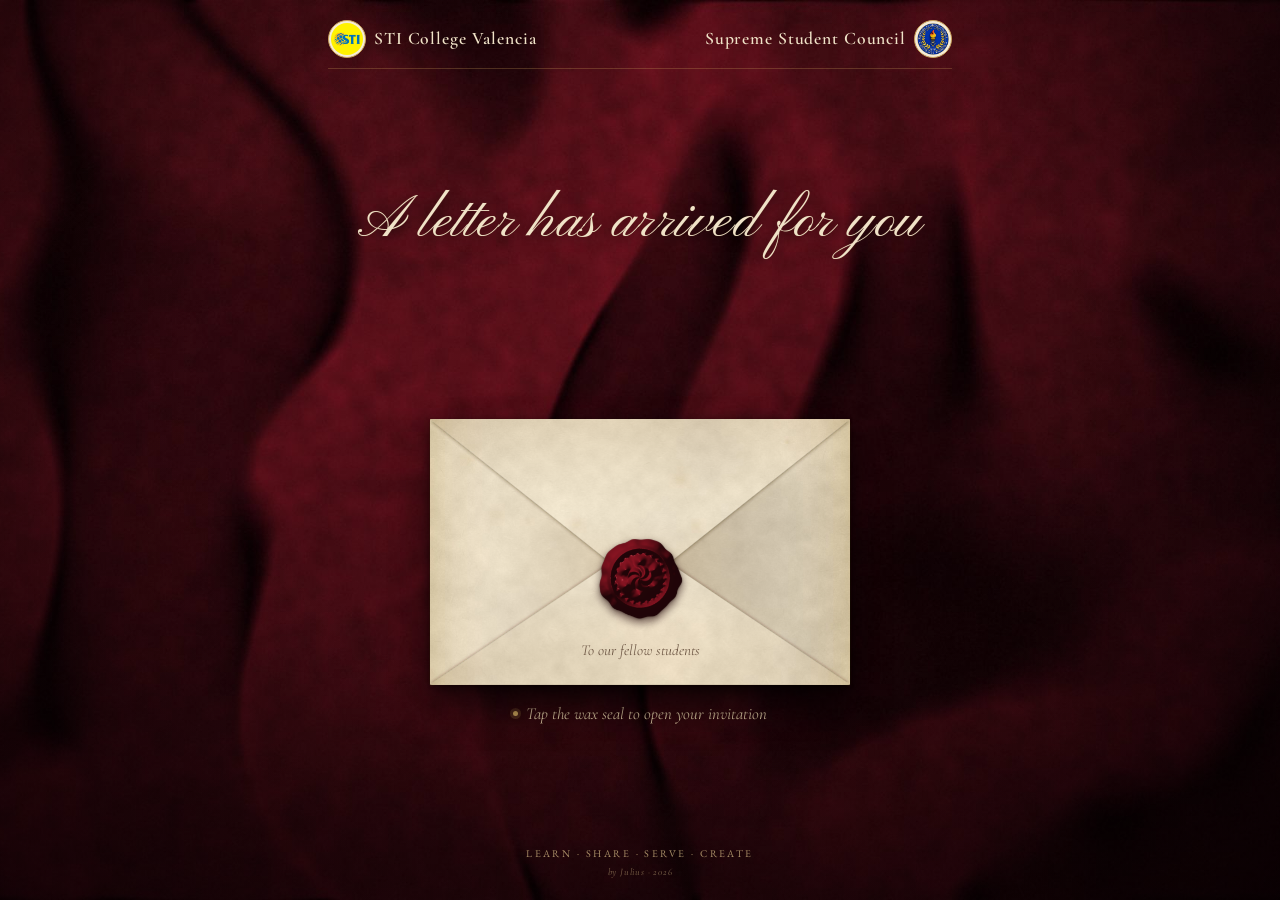
==== index.html @ 9c736d71 "Self-host fonts so text never flashes in a fallback font" ====
<!doctype html>
<html lang="en">
<head>
  <meta charset="utf-8">
  <meta name="viewport" content="width=device-width, initial-scale=1, viewport-fit=cover">
  <meta name="theme-color" content="#2b070b">
  <meta name="description" content="An invitation to the STI College Valencia Teachers' Day Celebration & Panaghimamat 2026 — Friday, October 23, 1:00 to 5:00 PM at Regidor Country Homes.">
  <meta property="og:type" content="website">
  <meta property="og:url" content="https://islawqt.github.io/panaghimamat-2026/">
  <meta property="og:title" content="A letter has arrived for you">
  <meta property="og:description" content="Panaghimamat 2026 · Teachers’ Day & Acquaintance Party · Friday, October 23 · STI College Valencia">
  <meta property="og:image" content="https://islawqt.github.io/panaghimamat-2026/assets/share-student.jpg">
  <meta property="og:image:width" content="1200">
  <meta property="og:image:height" content="630">
  <meta name="twitter:card" content="summary_large_image">
  <meta property="og:image:type" content="image/jpeg">
  <meta property="og:image:alt" content="A sealed vintage envelope on red velvet: A letter has arrived for you">
  <title>Panaghimamat 2026 — STI College Valencia</title>
  <link rel="icon" type="image/svg+xml" href="assets/favicon.svg">
  <link rel="preload" href="assets/fonts/pinyon-script-latin-400-normal.woff2" as="font" type="font/woff2" crossorigin>
  <link rel="preload" href="assets/fonts/eb-garamond-latin-400-normal.woff2" as="font" type="font/woff2" crossorigin>
  <link rel="preload" href="assets/fonts/eb-garamond-latin-600-normal.woff2" as="font" type="font/woff2" crossorigin>
  <link rel="preload" href="assets/fonts/cormorant-garamond-latin-500-italic.woff2" as="font" type="font/woff2" crossorigin>
  <link rel="stylesheet" href="assets/fonts/fonts.css?v=1">
  <link rel="stylesheet" href="styles.css?v=20261014-used">
  <script src="config.js" defer></script>
  <script src="assets/vendor/qrcode.js" defer></script>
  <script src="assets/ticket.js?v=20261014-owner" defer></script>
  <script src="script.js?v=20261014-used" defer></script>
</head>
<body data-audience="student">
  <svg width="0" height="0" style="position:absolute" aria-hidden="true" focusable="false">
    <defs>
      <filter id="deckle" x="-3%" y="-3%" width="106%" height="106%">
        <feTurbulence type="fractalNoise" baseFrequency=".045" numOctaves="3" seed="7" result="n"/>
        <feDisplacementMap in="SourceGraphic" in2="n" scale="7" xChannelSelector="R" yChannelSelector="G"/>
      </filter>
      <pattern id="paperFill" patternUnits="userSpaceOnUse" width="1580" height="1000"><image href="assets/paper.jpg" width="1580" height="1000" preserveAspectRatio="xMidYMid slice"/></pattern>
      <filter id="foldShadow" x="-5%" y="-5%" width="110%" height="115%"><feDropShadow dx="0" dy="6" stdDeviation="7" flood-color="#3a2410" flood-opacity=".38"/></filter>
      <filter id="foldShadowUp" x="-5%" y="-15%" width="110%" height="120%"><feDropShadow dx="0" dy="-5" stdDeviation="7" flood-color="#3a2410" flood-opacity=".32"/></filter>
      <linearGradient id="sideL" x1="0" y1="0" x2="1" y2="0"><stop offset="0" stop-color="#fff" stop-opacity=".06"/><stop offset="1" stop-color="#6b4a22" stop-opacity=".22"/></linearGradient>
      <linearGradient id="sideR" x1="1" y1="0" x2="0" y2="0"><stop offset="0" stop-color="#000" stop-opacity=".02"/><stop offset="1" stop-color="#6b4a22" stop-opacity=".28"/></linearGradient>
      <linearGradient id="bottomLight" x1="0" y1="0" x2="0" y2="1"><stop offset="0" stop-color="#fff" stop-opacity=".22"/><stop offset="1" stop-color="#6b4a22" stop-opacity=".08"/></linearGradient>
      <linearGradient id="flapLight" x1="0" y1="0" x2="0" y2="1"><stop offset="0" stop-color="#6b4a22" stop-opacity=".12"/><stop offset=".6" stop-color="#fff" stop-opacity=".08"/><stop offset="1" stop-color="#6b4a22" stop-opacity=".18"/></linearGradient>
    </defs>
  </svg>
  <div class="velvet" aria-hidden="true"></div>
  <div class="preview-ribbon" id="previewRibbon" hidden><strong>Test preview</strong> · Responses are not saved yet</div>

  <div class="app-shell">
    <header class="masthead">
      <a class="brand" href="#welcome" id="brandHome" aria-label="STI College Valencia, back to the envelope">
        <img src="assets/sti-logo.png" alt="" width="34" height="34"><strong>STI College Valencia</strong>
      </a>
      <span class="brand brand-right">
        <strong>Supreme Student Council</strong><img src="assets/ssc-logo.png" alt="Supreme Student Council logo" width="34" height="34">
      </span>
    </header>

    <main id="mainContent" tabindex="-1">

      <!-- 0 · THE ENVELOPE -->
      <section class="step is-active" data-step="0" id="welcome" aria-labelledby="coverHeading">
        <h1 id="coverHeading" class="cover-line">A letter has arrived for you</h1>

        <div class="envelope-stage">
          <div class="envelope" id="envelope">
            <div class="env-back"></div>
            <div class="env-letter paper" aria-hidden="true">
              <span class="mini-kicker">STI College Valencia</span>
              <span class="mini-title">Panaghimamat</span>
              <span class="mini-rule"></span>
              <span class="mini-date">23 October 2026</span>
              <span class="letter-wear" aria-hidden="true"></span>
            </div>
            <svg class="env-pocket" viewBox="0 0 1580 1000" preserveAspectRatio="none" aria-hidden="true">
              <path d="M0 0 L768 548 Q790 562 768 576 L0 1000 Z" fill="url(#paperFill)" filter="url(#foldShadow)"/>
              <path d="M0 0 L768 548 Q790 562 768 576 L0 1000 Z" fill="url(#sideL)"/>
              <path d="M1580 0 L812 548 Q790 562 812 576 L1580 1000 Z" fill="url(#paperFill)" filter="url(#foldShadow)"/>
              <path d="M1580 0 L812 548 Q790 562 812 576 L1580 1000 Z" fill="url(#sideR)"/>
              <path d="M0 1000 L758 490 Q790 468 822 490 L1580 1000 Z" fill="url(#paperFill)" filter="url(#foldShadowUp)"/>
              <path d="M0 1000 L758 490 Q790 468 822 490 L1580 1000 Z" fill="url(#bottomLight)"/>
            </svg>
            <span class="env-address">To our fellow students</span>
            <div class="env-flap">
              <svg class="flap-front" viewBox="0 0 1580 640" preserveAspectRatio="none" aria-hidden="true">
                <path d="M0 0 L1580 0 L832 594 Q790 626 748 594 Z" fill="url(#paperFill)" filter="url(#foldShadow)"/>
                <path d="M0 0 L1580 0 L832 594 Q790 626 748 594 Z" fill="url(#flapLight)"/>
              </svg>
              <div class="flap-back"></div>
            </div>
            <button class="seal" id="sealButton" type="button" aria-haspopup="dialog" aria-controls="invitationCard">
              <img src="assets/wax-seal.png" alt="" width="320" height="320">
              <span class="sr-only">Open the invitation</span>
            </button>
          </div>
        </div>

        <p class="hint" id="envelopeHint"><span class="hint-dot" aria-hidden="true"></span>Tap the wax seal to open your invitation</p>
        <div class="after-read" id="afterRead" hidden>
          <button class="primary-btn" id="toPayment" type="button">Contribution &amp; RSVP <span aria-hidden="true">→</span></button>
          <button class="link-btn" id="reopenEnvelope" type="button">Read the invitation again</button>
        </div>
      </section>

      <!-- 1 · CONTRIBUTION & PAYMENT -->
      <section class="step" data-step="1" id="contribution" aria-labelledby="contribHeading" hidden>
        <div class="folio"><span>01 / 02</span><span>Contribution</span></div>
        <h2 id="contribHeading" class="page-title">One celebration, <em>one contribution</em></h2>
        <p class="lead">One amount covers both the Teachers’ Day Celebration and the acquaintance party.</p>

        <div class="price-single">
          <small>Per student</small>
          <strong>₱550</strong>
          <span>Teachers’ Day &amp; acquaintance party</span>
        </div>

        <div class="paper paper-card">
          <p class="card-label">Collection period</p>
          <p class="collection"><strong>October 7</strong> <span>to</span> <strong>October 19, 2026</strong></p>
          <div class="rule-ornament" aria-hidden="true">✦</div>
          <p class="card-label">Who to pay</p>
          <div class="payees">
            <div class="payee">
              <strong>Ms. Jhodel Aranas</strong>
              <small>SSC Treasurer</small>
              <span>Cash, in person</span>
            </div>
            <div class="payee">
              <strong>Ms. Anthony Sedoro</strong>
              <small>SSC President</small>
              <span>Cash, GCash or GoTyme</span>
            </div>
          </div>
          <p class="payee-note">Aside from the Treasurer, you may also pay <strong>directly to our SSC President, Ms. Anthony Sedoro</strong>. She is the owner of the GCash and GoTyme accounts and QR codes below.</p>
        </div>

        <div class="paper paper-card qr-card">
          <p class="card-label">Pay online (optional)</p>
          <div class="qr-tabs" role="tablist" aria-label="Online payment account">
            <button type="button" role="tab" id="tabGcash" aria-selected="true" aria-controls="qrPanel" data-account="gcash">GCash</button>
            <button type="button" role="tab" id="tabBank" aria-selected="false" aria-controls="qrPanel" data-account="bank">GoTyme Bank</button>
          </div>
          <div class="qr-panel" id="qrPanel" role="tabpanel" aria-labelledby="tabGcash">
            <img id="qrImage" src="assets/qr-gcash.png?v=2" alt="GCash QR code of Anthony Sedoro" width="240" height="240">
            <dl class="qr-details">
              <div><dt>Account name</dt><dd id="qrName">Anthony Sedoro</dd></div>
              <div><dt id="qrNumberLabel">GCash number</dt><dd id="qrNumber">0975 552 3575</dd></div>
            </dl>
          </div>
          <p class="small-note">After paying, keep a screenshot. You will attach it on the next page. You don’t need to type a reference number.</p>
          <p class="test-warning" data-test-only hidden>Test preview: please don’t send money yet. Payments open once the SSC confirms the site is live.</p>
        </div>

        <aside class="paper paper-card disclosure" aria-labelledby="safetyTitle">
          <p class="card-label" id="safetyTitle">A note on safety</p>
          <p>This invitation is hosted on <strong>GitHub Pages</strong>, a free website host. The site itself never receives or holds money. Every payment goes <strong>directly to the SSC officers</strong>: by GCash or GoTyme to the SSC President’s own account, or in cash to the Treasurer or President.</p>
          <p>Your reply and payment screenshot are saved only to the SSC’s private Google Sheet and Drive, and are used for this event alone.</p>
        </aside>

        <p class="small-note centered">Prefer cash? That’s fine. Just choose <em>Cash</em> on the next page and pay the Treasurer or the President before October 19.</p>
      </section>

      <!-- 2 · RSVP -->
      <section class="step" data-step="2" id="rsvp" aria-labelledby="rsvpHeading" hidden>
        <div class="folio"><span>02 / 02</span><span>Your reply</span></div>
        <h2 id="rsvpHeading" class="page-title">Will you <em>join us?</em></h2>
        <p class="lead">Kindly let us know so we can prepare for you.</p>

        <form id="rsvpForm" class="paper paper-card form-card" novalidate>
          <div class="form-field"><label for="fullName">Full name <span aria-hidden="true">*</span></label><div class="name-check" id="nameCheck"><input id="fullName" name="fullName" type="text" minlength="2" maxlength="100" autocomplete="name" placeholder="e.g. Stephen Dale Paubapo" required><span class="name-check-status" aria-live="polite"><span class="name-spin" aria-hidden="true"></span><span class="name-ok" aria-hidden="true">✓</span><span id="nameCheckText"></span></span></div></div>
          <div class="dup-note" id="dupNote" hidden aria-live="polite">
            <p id="dupText"></p>
            <div class="dup-email" id="dupEmailRow" hidden>
              <label for="dupEmail" class="sr-only">Email for your QR ticket</label>
              <input id="dupEmail" type="email" maxlength="120" autocomplete="email" inputmode="email" placeholder="e.g. name@gmail.com">
              <button type="button" class="primary-btn" id="dupSave">Add my email</button>
            </div>
            <p class="dup-err" id="dupErr" role="alert" hidden></p>
            <div class="dup-mind" id="mindRow" hidden>
              <p class="dup-warn"><b>Note:</b> You only have <b>1 chance</b> to change your mind. Once you switch to attending, you can’t change it back.</p>
              <button type="button" class="primary-btn" id="mindBtn">Change my mind</button>
            </div>
            <button type="button" class="dup-notme" id="dupNotMe">Not you? Fill in the form instead</button>
          </div>

          <div class="form-field"><label for="section">Year &amp; section <span aria-hidden="true">*</span></label><input id="section" name="section" type="text" minlength="2" maxlength="20" autocomplete="off" autocapitalize="characters" spellcheck="false" placeholder="e.g. BSIS 4A" required></div>


          <fieldset><legend>Attendance <span aria-hidden="true">*</span></legend>
            <div class="choice-grid"><label class="choice"><input type="radio" name="attendance" value="Attending" required><span>Happily attending</span></label><label class="choice"><input type="radio" name="attendance" value="Not attending" required><span>Unable to attend</span></label></div>
          </fieldset>

          <div class="form-field" id="reasonWrap" hidden>
            <label for="reason">Reason for not attending <span aria-hidden="true">*</span></label>
            <textarea id="reason" name="reason" rows="3" maxlength="300" placeholder="Briefly tell us why"></textarea>
            <small class="field-help">Reasons are strictly checked by the SSC officers.</small>
          </div>

          <div id="paymentFields" hidden>
            <div class="fee-line"><span>Your contribution</span><b id="feeValue">₱—</b></div>
            <div class="form-field" id="emailWrap" hidden><label for="email">Email for your QR ticket <span aria-hidden="true">*</span></label><input id="email" name="email" type="email" maxlength="120" autocomplete="email" inputmode="email" placeholder="e.g. stephen.paubapo@gmail.com"><small class="field-help">Your QR ticket is sent to this email once your payment is verified.</small></div>
            <fieldset><legend>How will you pay? <span aria-hidden="true">*</span></legend>
              <div class="method-list">
                <label class="method"><input type="radio" name="paymentMethod" value="Cash"><span><strong>Cash</strong><small>To the Treasurer or President Ms. Anthony Sedoro</small></span></label>
                <label class="method"><input type="radio" name="paymentMethod" value="GCash"><span><strong>GCash</strong><small>Already paid to Ms. Anthony Sedoro</small></span></label>
                <label class="method"><input type="radio" name="paymentMethod" value="Bank Transfer"><span><strong>GoTyme Bank</strong><small>Already paid to Ms. Anthony Sedoro</small></span></label>
              </div>
            </fieldset>
            <div class="form-field" id="proofWrap" hidden>
              <label for="proofImage">Payment screenshot <span aria-hidden="true">*</span></label>
              <input type="file" id="proofImage" accept="image/jpeg,image/png,image/webp">
              <small class="field-help">JPG, PNG or WebP, up to 2 MB. No reference number needed. The SSC checks it from your screenshot.</small>
            </div>
          </div>

          <div class="honeypot" aria-hidden="true"><label>Leave this empty<input id="companyWebsite" name="website" tabindex="-1" autocomplete="off"></label></div>

          <label class="consent"><input id="consent" type="checkbox" required><span>I agree that my reply, email and any payment screenshot will be shared with the STI Supreme Student Council for event coordination only.</span></label>
          <p class="connection-status" id="connectionStatus" role="status"></p>
          <p class="form-error" id="formError" role="alert" hidden></p>
          <button class="primary-btn full" type="submit" id="submitBtn">Send my reply</button>
        </form>
        <p class="status-back" id="statusLink" hidden><a href="status/">Already replied? Check your status →</a></p>
      </section>

      <!-- 3 · ACKNOWLEDGMENT -->
      <section class="step" data-step="3" id="reply" aria-labelledby="replyHeading" hidden>
        <div class="rule-ornament big" aria-hidden="true">✦</div>
        <h2 id="replyHeading" class="page-title">Thank you, <em>truly.</em></h2>
        <p class="lead" id="replyBody">Your reply has been received.</p>
        <div id="ticketSlot" hidden></div>
        <div class="paper paper-card receipt" id="receiptCard">
          <div class="receipt-top"><span>STI College Valencia</span><span>SSC · 2026</span></div>
          <h3 id="receiptTitle">RSVP Acknowledgment</h3>
          <p class="receipt-tag" id="receiptTag">Response recorded</p>
          <dl id="receiptDetails"></dl>
          <p class="receipt-foot" id="receiptFooter">An acknowledgment for event coordination, not an official receipt.</p>
        </div>
        <div class="actions"><button type="button" class="primary-btn full" id="printReceipt">Save / print</button><button type="button" class="ghost-btn full" id="restartButton">Back to the envelope</button></div>
      </section>
    </main>

    <footer class="pager" id="pager" hidden>
      <button id="backBtn" class="ghost-btn" type="button">← Back</button>
      <div class="dots" aria-hidden="true"><span></span><span></span><span></span></div>
      <button id="nextBtn" class="ghost-btn solid" type="button">Next →</button>
    </footer>
    <p class="footer-mark">Learn · Share · Serve · Create</p>
    <p class="credit">by Julius · 2026</p>
  </div>

  <!-- THE INVITATION (opens from the envelope) -->
  <div class="invite-layer" id="inviteLayer" hidden>
    <div class="invite-card" id="invitationCard" role="dialog" aria-modal="true" aria-labelledby="inviteTitle" tabindex="-1">
      <div class="invite-sheet paper">
        <div class="invite-inner invite-content">
          <div class="invite-logos"><img src="assets/sti-logo.png" alt="STI logo" width="40" height="40"><img src="assets/ssc-logo.png" alt="SSC logo" width="40" height="40"></div>
          <p class="invite-from">The Supreme Student Council<br>of STI College Valencia</p>
          <p class="invite-request">requests the pleasure of your company at the</p>
          <p class="invite-script">Teachers’ Day Celebration</p>
          <p class="invite-amp">&amp;</p>
          <h2 id="inviteTitle" class="invite-title">Panaghimamat 2026</h2>
          <p class="invite-tagline">an afternoon of gratitude and new friendships</p>

          <div class="invite-theme" id="themeRow" hidden><span>Theme</span><strong id="themeValue"></strong></div>

          <div class="invite-date">
            <span class="d-side">Friday</span>
            <span class="d-mid"><small>October</small><b>23</b><small>2026</small></span>
            <span class="d-side">1 – 5 PM</span>
          </div>
          <p class="invite-time">from one o’clock until five in the afternoon</p>

          <div class="invite-rule" aria-hidden="true">✦</div>

          <p class="invite-venue"><strong>Regidor Country Homes</strong><br>Carnai, Valencia City, Bukidnon</p>

          <p class="invite-contrib">Contribution: <strong>₱550</strong> per student<br><small>Collected October 7–19</small></p>

          <p class="invite-links">
            <a href="https://www.google.com/maps/search/?api=1&amp;query=Regidor%27s+Country+Home+Carnai+Valencia+Bukidnon" target="_blank" rel="noopener noreferrer">View map</a>

          </p>

          <p class="invite-motto">Learn · Share · Serve · Create</p>
          <p class="invite-inside">Fold this paper and tuck it back into the envelope. Your contribution slip and reply card will appear next.</p>
          <button class="primary-btn" id="closeInvitation" type="button">Fold this paper</button>
        </div>
      </div>
    </div>
  </div>
</body>
</html>
---- assets/fonts/fonts.css ----
/* Self-hosted fonts (SIL Open Font License, via Fontsource). Loaded from this site so text never flashes in a different font. */
@font-face{font-family:'Cormorant Garamond';font-style:normal;font-weight:400;font-display:block;src:url(./cormorant-garamond-latin-ext-400-normal.woff2) format('woff2');unicode-range:U+0100-02BA,U+02BD-02C5,U+02C7-02CC,U+02CE-02D7,U+02DD-02FF,U+0304,U+0308,U+0329,U+1D00-1DBF,U+1E00-1E9F,U+1EF2-1EFF,U+2020,U+20A0-20AB,U+20AD-20C0,U+2113,U+2C60-2C7F,U+A720-A7FF}
@font-face{font-family:'Cormorant Garamond';font-style:normal;font-weight:400;font-display:block;src:url(./cormorant-garamond-latin-400-normal.woff2) format('woff2');unicode-range:U+0000-00FF,U+0131,U+0152-0153,U+02BB-02BC,U+02C6,U+02DA,U+02DC,U+0304,U+0308,U+0329,U+2000-206F,U+20AC,U+2122,U+2191,U+2193,U+2212,U+2215,U+FEFF,U+FFFD}
@font-face{font-family:'Cormorant Garamond';font-style:normal;font-weight:500;font-display:block;src:url(./cormorant-garamond-latin-ext-500-normal.woff2) format('woff2');unicode-range:U+0100-02BA,U+02BD-02C5,U+02C7-02CC,U+02CE-02D7,U+02DD-02FF,U+0304,U+0308,U+0329,U+1D00-1DBF,U+1E00-1E9F,U+1EF2-1EFF,U+2020,U+20A0-20AB,U+20AD-20C0,U+2113,U+2C60-2C7F,U+A720-A7FF}
@font-face{font-family:'Cormorant Garamond';font-style:normal;font-weight:500;font-display:block;src:url(./cormorant-garamond-latin-500-normal.woff2) format('woff2');unicode-range:U+0000-00FF,U+0131,U+0152-0153,U+02BB-02BC,U+02C6,U+02DA,U+02DC,U+0304,U+0308,U+0329,U+2000-206F,U+20AC,U+2122,U+2191,U+2193,U+2212,U+2215,U+FEFF,U+FFFD}
@font-face{font-family:'Cormorant Garamond';font-style:normal;font-weight:600;font-display:block;src:url(./cormorant-garamond-latin-ext-600-normal.woff2) format('woff2');unicode-range:U+0100-02BA,U+02BD-02C5,U+02C7-02CC,U+02CE-02D7,U+02DD-02FF,U+0304,U+0308,U+0329,U+1D00-1DBF,U+1E00-1E9F,U+1EF2-1EFF,U+2020,U+20A0-20AB,U+20AD-20C0,U+2113,U+2C60-2C7F,U+A720-A7FF}
@font-face{font-family:'Cormorant Garamond';font-style:normal;font-weight:600;font-display:block;src:url(./cormorant-garamond-latin-600-normal.woff2) format('woff2');unicode-range:U+0000-00FF,U+0131,U+0152-0153,U+02BB-02BC,U+02C6,U+02DA,U+02DC,U+0304,U+0308,U+0329,U+2000-206F,U+20AC,U+2122,U+2191,U+2193,U+2212,U+2215,U+FEFF,U+FFFD}
@font-face{font-family:'Cormorant Garamond';font-style:italic;font-weight:400;font-display:block;src:url(./cormorant-garamond-latin-ext-400-italic.woff2) format('woff2');unicode-range:U+0100-02BA,U+02BD-02C5,U+02C7-02CC,U+02CE-02D7,U+02DD-02FF,U+0304,U+0308,U+0329,U+1D00-1DBF,U+1E00-1E9F,U+1EF2-1EFF,U+2020,U+20A0-20AB,U+20AD-20C0,U+2113,U+2C60-2C7F,U+A720-A7FF}
@font-face{font-family:'Cormorant Garamond';font-style:italic;font-weight:400;font-display:block;src:url(./cormorant-garamond-latin-400-italic.woff2) format('woff2');unicode-range:U+0000-00FF,U+0131,U+0152-0153,U+02BB-02BC,U+02C6,U+02DA,U+02DC,U+0304,U+0308,U+0329,U+2000-206F,U+20AC,U+2122,U+2191,U+2193,U+2212,U+2215,U+FEFF,U+FFFD}
@font-face{font-family:'Cormorant Garamond';font-style:italic;font-weight:500;font-display:block;src:url(./cormorant-garamond-latin-ext-500-italic.woff2) format('woff2');unicode-range:U+0100-02BA,U+02BD-02C5,U+02C7-02CC,U+02CE-02D7,U+02DD-02FF,U+0304,U+0308,U+0329,U+1D00-1DBF,U+1E00-1E9F,U+1EF2-1EFF,U+2020,U+20A0-20AB,U+20AD-20C0,U+2113,U+2C60-2C7F,U+A720-A7FF}
@font-face{font-family:'Cormorant Garamond';font-style:italic;font-weight:500;font-display:block;src:url(./cormorant-garamond-latin-500-italic.woff2) format('woff2');unicode-range:U+0000-00FF,U+0131,U+0152-0153,U+02BB-02BC,U+02C6,U+02DA,U+02DC,U+0304,U+0308,U+0329,U+2000-206F,U+20AC,U+2122,U+2191,U+2193,U+2212,U+2215,U+FEFF,U+FFFD}
@font-face{font-family:'Cormorant Garamond';font-style:italic;font-weight:600;font-display:block;src:url(./cormorant-garamond-latin-ext-600-italic.woff2) format('woff2');unicode-range:U+0100-02BA,U+02BD-02C5,U+02C7-02CC,U+02CE-02D7,U+02DD-02FF,U+0304,U+0308,U+0329,U+1D00-1DBF,U+1E00-1E9F,U+1EF2-1EFF,U+2020,U+20A0-20AB,U+20AD-20C0,U+2113,U+2C60-2C7F,U+A720-A7FF}
@font-face{font-family:'Cormorant Garamond';font-style:italic;font-weight:600;font-display:block;src:url(./cormorant-garamond-latin-600-italic.woff2) format('woff2');unicode-range:U+0000-00FF,U+0131,U+0152-0153,U+02BB-02BC,U+02C6,U+02DA,U+02DC,U+0304,U+0308,U+0329,U+2000-206F,U+20AC,U+2122,U+2191,U+2193,U+2212,U+2215,U+FEFF,U+FFFD}
@font-face{font-family:'EB Garamond';font-style:normal;font-weight:400;font-display:block;src:url(./eb-garamond-latin-ext-400-normal.woff2) format('woff2');unicode-range:U+0100-02BA,U+02BD-02C5,U+02C7-02CC,U+02CE-02D7,U+02DD-02FF,U+0304,U+0308,U+0329,U+1D00-1DBF,U+1E00-1E9F,U+1EF2-1EFF,U+2020,U+20A0-20AB,U+20AD-20C0,U+2113,U+2C60-2C7F,U+A720-A7FF}
@font-face{font-family:'EB Garamond';font-style:normal;font-weight:400;font-display:block;src:url(./eb-garamond-latin-400-normal.woff2) format('woff2');unicode-range:U+0000-00FF,U+0131,U+0152-0153,U+02BB-02BC,U+02C6,U+02DA,U+02DC,U+0304,U+0308,U+0329,U+2000-206F,U+20AC,U+2122,U+2191,U+2193,U+2212,U+2215,U+FEFF,U+FFFD}
@font-face{font-family:'EB Garamond';font-style:normal;font-weight:500;font-display:block;src:url(./eb-garamond-latin-ext-500-normal.woff2) format('woff2');unicode-range:U+0100-02BA,U+02BD-02C5,U+02C7-02CC,U+02CE-02D7,U+02DD-02FF,U+0304,U+0308,U+0329,U+1D00-1DBF,U+1E00-1E9F,U+1EF2-1EFF,U+2020,U+20A0-20AB,U+20AD-20C0,U+2113,U+2C60-2C7F,U+A720-A7FF}
@font-face{font-family:'EB Garamond';font-style:normal;font-weight:500;font-display:block;src:url(./eb-garamond-latin-500-normal.woff2) format('woff2');unicode-range:U+0000-00FF,U+0131,U+0152-0153,U+02BB-02BC,U+02C6,U+02DA,U+02DC,U+0304,U+0308,U+0329,U+2000-206F,U+20AC,U+2122,U+2191,U+2193,U+2212,U+2215,U+FEFF,U+FFFD}
@font-face{font-family:'EB Garamond';font-style:normal;font-weight:600;font-display:block;src:url(./eb-garamond-latin-ext-600-normal.woff2) format('woff2');unicode-range:U+0100-02BA,U+02BD-02C5,U+02C7-02CC,U+02CE-02D7,U+02DD-02FF,U+0304,U+0308,U+0329,U+1D00-1DBF,U+1E00-1E9F,U+1EF2-1EFF,U+2020,U+20A0-20AB,U+20AD-20C0,U+2113,U+2C60-2C7F,U+A720-A7FF}
@font-face{font-family:'EB Garamond';font-style:normal;font-weight:600;font-display:block;src:url(./eb-garamond-latin-600-normal.woff2) format('woff2');unicode-range:U+0000-00FF,U+0131,U+0152-0153,U+02BB-02BC,U+02C6,U+02DA,U+02DC,U+0304,U+0308,U+0329,U+2000-206F,U+20AC,U+2122,U+2191,U+2193,U+2212,U+2215,U+FEFF,U+FFFD}
@font-face{font-family:'EB Garamond';font-style:italic;font-weight:400;font-display:block;src:url(./eb-garamond-latin-ext-400-italic.woff2) format('woff2');unicode-range:U+0100-02BA,U+02BD-02C5,U+02C7-02CC,U+02CE-02D7,U+02DD-02FF,U+0304,U+0308,U+0329,U+1D00-1DBF,U+1E00-1E9F,U+1EF2-1EFF,U+2020,U+20A0-20AB,U+20AD-20C0,U+2113,U+2C60-2C7F,U+A720-A7FF}
@font-face{font-family:'EB Garamond';font-style:italic;font-weight:400;font-display:block;src:url(./eb-garamond-latin-400-italic.woff2) format('woff2');unicode-range:U+0000-00FF,U+0131,U+0152-0153,U+02BB-02BC,U+02C6,U+02DA,U+02DC,U+0304,U+0308,U+0329,U+2000-206F,U+20AC,U+2122,U+2191,U+2193,U+2212,U+2215,U+FEFF,U+FFFD}
@font-face{font-family:'Pinyon Script';font-style:normal;font-weight:400;font-display:block;src:url(./pinyon-script-latin-ext-400-normal.woff2) format('woff2');unicode-range:U+0100-02BA,U+02BD-02C5,U+02C7-02CC,U+02CE-02D7,U+02DD-02FF,U+0304,U+0308,U+0329,U+1D00-1DBF,U+1E00-1E9F,U+1EF2-1EFF,U+2020,U+20A0-20AB,U+20AD-20C0,U+2113,U+2C60-2C7F,U+A720-A7FF}
@font-face{font-family:'Pinyon Script';font-style:normal;font-weight:400;font-display:block;src:url(./pinyon-script-latin-400-normal.woff2) format('woff2');unicode-range:U+0000-00FF,U+0131,U+0152-0153,U+02BB-02BC,U+02C6,U+02DA,U+02DC,U+0304,U+0308,U+0329,U+2000-206F,U+20AC,U+2122,U+2191,U+2193,U+2212,U+2215,U+FEFF,U+FFFD}
---- styles.css ----
/* Panaghimamat 2026 — burgundy velvet & aged paper
   Mobile first. No background photos: velvet, paper, wax and ribbon are drawn in CSS/SVG. */
:root{
  --velvet:#2a060a;
  --velvet-2:#3e0b12;
  --wine:#5c121c;
  --cream:#f0e3c8;
  --cream-soft:#d9c4a0;
  --gold:#c9a25c;
  --gold-soft:#e2c78f;
  --paper:#ecdfc4;
  --ink:#2e1913;
  --ink-soft:#5e4437;
  --ink-faint:#86705e;
  --oxblood:#6d1620;
  --oxblood-2:#8c2a32;
  --rule:#bfa47a;
  --serif:'Cormorant Garamond','EB Garamond',Georgia,'Times New Roman',serif;
  --body:'EB Garamond',Georgia,'Times New Roman',serif;
  --script:'Pinyon Script','Snell Roundhand','Apple Chancery',cursive;
  --ease:cubic-bezier(.22,1,.36,1);
  --liner:url("data:image/svg+xml,%3Csvg xmlns='http://www.w3.org/2000/svg' width='44' height='44'%3E%3Cg fill='none' stroke='%23c9a25c' stroke-opacity='.32' stroke-width='1'%3E%3Cpath d='M22 6c4 6 10 10 16 16-6 6-12 10-16 16-4-6-10-10-16-16 6-6 12-10 16-16z'/%3E%3Ccircle cx='22' cy='22' r='3'/%3E%3Ccircle cx='0' cy='0' r='2'/%3E%3Ccircle cx='44' cy='0' r='2'/%3E%3Ccircle cx='0' cy='44' r='2'/%3E%3Ccircle cx='44' cy='44' r='2'/%3E%3C/g%3E%3C/svg%3E") 0 0/22px 22px,radial-gradient(ellipse at 50% 30%,#6a1420,#3e0a11);
}
*{box-sizing:border-box}
html{-webkit-text-size-adjust:100%;background:var(--velvet)}
body{margin:0;min-height:100vh;color:var(--cream);font-family:var(--body);font-size:16px;line-height:1.55;overflow-x:hidden}
button,input{font:inherit;color:inherit}
button{cursor:pointer;-webkit-tap-highlight-color:transparent}
button:disabled{cursor:not-allowed;opacity:.55}
:focus-visible{outline:2px solid var(--gold);outline-offset:3px}
#mainContent:focus,#mainContent:focus-visible,.invite-card:focus{outline:none}
[hidden]{display:none!important}
::selection{background:#8c2a32;color:#fff3e0}
.sr-only{position:absolute;width:1px;height:1px;overflow:hidden;clip:rect(0 0 0 0);white-space:nowrap}

/* ---------- Velvet backdrop ---------- */
.velvet{position:fixed;inset:0;z-index:0;pointer-events:none;background:#1c0306 url('assets/velvet-mobile.jpg') center/cover no-repeat}
.velvet:after{content:none}
.velvet:before{content:'';position:absolute;inset:0;background:radial-gradient(ellipse at 50% 40%,transparent 45%,rgba(8,0,2,.55) 100%),linear-gradient(rgba(10,0,3,.15),rgba(10,0,3,.35))}


/* ---------- Aged, deckle-edged paper ---------- */
.paper{position:relative;isolation:isolate;color:var(--ink)}
.paper:after{content:'';position:absolute;inset:0;z-index:-1;filter:url(#deckle);
  background:linear-gradient(135deg,rgba(255,250,236,.25),transparent 45%,rgba(120,80,35,.08)),url('assets/paper.jpg') center/cover,var(--paper);
  box-shadow:inset 0 0 26px rgba(110,72,30,.32),0 18px 40px rgba(0,0,0,.5),0 3px 8px rgba(0,0,0,.35)}

.preview-ribbon{position:relative;z-index:3;text-align:center;font-size:.78rem;padding:6px 12px;background:rgba(0,0,0,.35);color:var(--gold-soft);letter-spacing:.04em;border-bottom:1px solid rgba(201,162,92,.25)}
.preview-ribbon strong{text-transform:uppercase;letter-spacing:.14em;font-weight:600}

.app-shell{position:relative;z-index:1;width:100%;max-width:560px;margin:0 auto;min-height:100svh;display:flex;flex-direction:column;padding:12px 16px calc(14px + env(safe-area-inset-bottom))}
.masthead{display:flex;justify-content:space-between;align-items:center;gap:10px;padding:2px 0 10px;border-bottom:1px solid rgba(201,162,92,.28)}
.brand{display:flex;align-items:center;gap:8px;text-decoration:none;color:var(--cream);min-width:0}
.brand img{width:30px;height:30px;border-radius:50%;object-fit:contain;background:#f5ecd8;border:1px solid var(--gold);padding:2px;flex:none}
.brand strong{font:600 clamp(.74rem,3.4vw,1.05rem)/1.1 var(--serif);letter-spacing:.03em;white-space:nowrap}
.brand-right{text-align:right}

main{flex:1;display:flex;flex-direction:column;justify-content:center;padding:14px 0 4px}
.step{width:100%}

/* ---------- Cover & envelope ---------- */
#welcome{text-align:center}
.cover-line{margin:0 auto;max-width:12em;text-wrap:balance;font:400 clamp(2.3rem,10.5vw,3.6rem)/1.15 var(--script);color:var(--cream);letter-spacing:.01em;text-shadow:0 2px 14px rgba(0,0,0,.55),0 0 1px rgba(226,199,143,.4)}

.envelope-stage{padding-top:min(37vw,160px);margin:4px auto 0;width:min(100%,420px)}
.envelope{position:relative;width:100%;aspect-ratio:1.58}
.env-back{position:absolute;inset:0;border-radius:2px;background:var(--liner);
  box-shadow:inset 0 0 0 7px #d8c6a2,inset 0 0 0 8px rgba(90,60,25,.35),inset 0 10px 24px rgba(0,0,0,.45),0 22px 36px rgba(0,0,0,.55),0 4px 10px rgba(0,0,0,.4)}
.env-letter{position:absolute;left:7%;right:7%;top:6%;height:86%;z-index:2;color:var(--ink);
  display:flex;flex-direction:column;align-items:center;padding-top:10%;gap:5px;will-change:transform}
.env-letter:before{content:'';position:absolute;inset:8px;border:1px solid rgba(155,110,50,.45)}
.letter-wear{display:none;position:absolute;inset:0;pointer-events:none;z-index:1}
/* A letter that has been read: two fold creases, light handling stains and a dog-eared corner. */
.env-letter.is-used .letter-wear{display:block;
  background:
    linear-gradient(180deg,transparent calc(33.3% - 3px),rgba(90,60,25,.16) calc(33.3% - 1px),rgba(255,250,235,.55) 33.3%,rgba(90,60,25,.07) calc(33.3% + 3px),transparent calc(33.3% + 7px)),
    linear-gradient(180deg,transparent calc(66.6% - 3px),rgba(90,60,25,.14) calc(66.6% - 1px),rgba(255,250,235,.5) 66.6%,rgba(90,60,25,.06) calc(66.6% + 3px),transparent calc(66.6% + 7px)),
    linear-gradient(180deg,rgba(90,60,25,.08),transparent 22%,transparent 78%,rgba(90,60,25,.1)),
    radial-gradient(ellipse 30% 18% at 22% 78%,rgba(140,95,40,.13),transparent 70%),
    radial-gradient(ellipse 22% 14% at 84% 30%,rgba(140,95,40,.09),transparent 70%)}
.env-letter.is-used .letter-wear:after{content:'';position:absolute;top:0;right:0;width:13%;aspect-ratio:1;
  background:linear-gradient(225deg,#3e0a11 0 50%,#cdb48a 50%,#eadcbf 75%,#d6c29c);
  filter:drop-shadow(-2px 2px 2px rgba(60,35,15,.35))}
.env-letter.is-used .mini-kicker,.env-letter.is-used .mini-date{opacity:.8}
.env-letter.is-used .mini-title{filter:saturate(.85)}
.mini-kicker{font-size:.52rem;letter-spacing:.24em;text-transform:uppercase;color:var(--ink-faint)}
.mini-title{font:italic 500 1.5rem/1 var(--serif);color:var(--oxblood)}
.mini-rule{width:40px;height:1px;background:var(--gold)}
.mini-date{font-size:.62rem;letter-spacing:.2em;text-transform:uppercase;color:var(--ink-soft)}
.env-pocket{position:absolute;inset:0;width:100%;height:100%;z-index:3;overflow:visible}
.env-address{position:absolute;z-index:3;left:0;right:0;bottom:10%;font:italic .95rem var(--serif);color:#5b4332;opacity:.85;pointer-events:none}
.env-flap{position:absolute;left:0;right:0;top:0;height:64%;z-index:5;transform-origin:50% 0;transform-style:preserve-3d;will-change:transform}
.flap-front{position:absolute;inset:0;width:100%;height:100%;overflow:visible;backface-visibility:hidden;-webkit-backface-visibility:hidden}
.flap-back{position:absolute;inset:0;background:var(--liner);clip-path:polygon(0 100%,100% 100%,52.7% 7.2%,50% 2.4%,47.3% 7.2%);transform:rotateX(180deg);backface-visibility:hidden;-webkit-backface-visibility:hidden;box-shadow:inset 0 0 0 6px #d8c6a2}
.envelope.flap-up .env-flap{z-index:1}
.seal{position:absolute;z-index:6;left:50%;top:60%;width:78px;height:78px;margin:-40px 0 0 -39px;border:0;padding:0;background:none;border-radius:50%;will-change:transform,opacity;filter:drop-shadow(0 4px 4px rgba(40,5,8,.5)) drop-shadow(0 1px 1px rgba(0,0,0,.4))}
.seal img{width:100%;height:100%;display:block}
.seal:after{content:'';position:absolute;inset:-10px;border-radius:50%;border:1px solid rgba(201,162,92,.55);opacity:0;animation:halo 2.8s var(--ease) 1.4s infinite}
.envelope.is-open .seal:after,.envelope.is-read .seal:after{animation:none}
@keyframes halo{0%{opacity:.7;transform:scale(.85)}70%,100%{opacity:0;transform:scale(1.35)}}

.hint{display:inline-flex;align-items:center;gap:8px;margin:18px auto 0;font:italic 1.05rem var(--serif);color:var(--cream-soft)}
.hint-dot{width:5px;height:5px;border-radius:50%;background:var(--gold);box-shadow:0 0 0 3px rgba(201,162,92,.2)}
.after-read{display:flex;flex-direction:column;align-items:center;gap:12px;margin-top:20px}
.link-btn{background:none;border:0;border-bottom:1px solid rgba(201,162,92,.5);padding:2px 0;font:italic 1rem var(--serif);color:var(--cream-soft);min-height:32px}

/* ---------- Buttons ---------- */
.primary-btn{display:inline-flex;align-items:center;justify-content:center;gap:10px;min-height:50px;padding:12px 22px;border:1px solid var(--gold);
  background:linear-gradient(180deg,#7a1a25,#5a0f18);color:#f7ead2;font:500 .82rem var(--body);letter-spacing:.14em;text-transform:uppercase;
  box-shadow:inset 0 0 0 3px rgba(201,162,92,.18),0 8px 18px rgba(0,0,0,.35);transition:transform .25s var(--ease),filter .25s}
.primary-btn:hover{filter:brightness(1.12)}
.primary-btn:active{transform:scale(.98)}
.ghost-btn{min-height:46px;padding:10px 16px;border:1px solid rgba(201,162,92,.6);background:rgba(0,0,0,.18);color:var(--cream);font:500 .78rem var(--body);letter-spacing:.12em;text-transform:uppercase;transition:background .25s,transform .25s var(--ease)}
.ghost-btn:active{transform:scale(.97)}
.ghost-btn.solid{background:var(--gold);color:#2a0a0d;border-color:var(--gold)}
.paper .ghost-btn{color:var(--ink);border-color:var(--ink-soft);background:transparent}
.full{width:100%}

/* ---------- Inner pages ---------- */
.folio{display:flex;justify-content:space-between;font-size:.7rem;letter-spacing:.2em;text-transform:uppercase;color:var(--gold);border-bottom:1px solid rgba(201,162,92,.28);padding-bottom:6px}
.page-title{text-align:center;margin:18px 0 6px;font:500 clamp(2rem,9vw,3rem)/1.05 var(--serif);color:var(--cream);text-shadow:0 2px 10px rgba(0,0,0,.4)}
.page-title em{color:var(--gold-soft);font-weight:500}
.lead{text-align:center;margin:0 auto 18px;max-width:30em;color:var(--cream-soft);font-size:1rem}
.paper-card{padding:26px 20px 22px;margin:0 0 18px}
.paper-card:before{content:'';position:absolute;inset:9px;border:1px solid rgba(155,110,50,.4);pointer-events:none}
.card-label{margin:0 0 6px;text-align:center;font-size:.68rem;letter-spacing:.22em;text-transform:uppercase;color:var(--oxblood);font-weight:600}
.rule-ornament{display:flex;align-items:center;justify-content:center;gap:12px;color:var(--gold);margin:14px 0 12px;font-size:.9rem}
.rule-ornament:before,.rule-ornament:after{content:'';width:60px;height:1px;background:currentColor;opacity:.6}
.rule-ornament.big{font-size:1.2rem;margin-top:0}
.small-note{font-size:.9rem;color:var(--ink-soft);margin:12px 0 0;text-align:center}
.small-note.centered{color:var(--cream-soft);max-width:30em;margin:2px auto 0}
.small-note.centered em{color:var(--gold-soft)}

.price-single{position:relative;width:min(100%,300px);margin:0 auto 20px;padding:16px 12px 14px;text-align:center;border:1px solid rgba(201,162,92,.55);background:rgba(0,0,0,.22);outline:1px solid rgba(201,162,92,.25);outline-offset:4px}
.price-single small{display:block;font-size:.66rem;letter-spacing:.24em;text-transform:uppercase;color:var(--gold)}
.price-single strong{display:block;font:500 3rem/1.05 var(--serif);color:var(--cream);margin:2px 0}
.price-single span{display:block;font:italic .95rem var(--serif);color:var(--cream-soft)}
.collection{text-align:center;margin:0;font:1.2rem var(--serif)}
.collection span{font-style:italic;color:var(--ink-faint);margin:0 4px}
.payees{display:grid;gap:8px}
.payee{text-align:center;padding:10px 8px;border:1px dashed rgba(110,75,35,.45)}
.payee strong{display:block;font:600 1.2rem/1.2 var(--serif)}
.payee small{display:block;font-size:.66rem;letter-spacing:.16em;text-transform:uppercase;color:var(--oxblood);margin:2px 0 3px}
.payee span{font-size:.9rem;color:var(--ink-soft);font-style:italic}
.payee-note{margin:14px 0 0;text-align:center;font-size:.95rem}

.qr-tabs{display:flex;margin:6px auto 14px;border:1px solid var(--ink-soft);width:max-content;max-width:100%}
.qr-tabs button{border:0;background:transparent;padding:8px 16px;font:500 .74rem var(--body);letter-spacing:.12em;text-transform:uppercase;color:var(--ink-soft);min-height:42px;transition:background .3s,color .3s}
.qr-tabs button[aria-selected="true"]{background:var(--oxblood);color:#f6e9d2}
.qr-panel{display:flex;flex-direction:column;align-items:center}
.qr-panel img{width:min(100%,230px);height:auto;aspect-ratio:1;object-fit:contain;background:#fff;padding:6px;border:1px solid #cbb48c;transition:opacity .3s}
.qr-details{display:grid;grid-template-columns:1fr 1fr;gap:6px 14px;margin:12px 0 0;text-align:center;width:100%}
.qr-details dt{font-size:.64rem;letter-spacing:.14em;text-transform:uppercase;color:var(--ink-faint)}
.qr-details dd{margin:0;font:600 1.08rem var(--serif)}
.test-warning{margin:12px 0 0;padding:8px 10px;border:1px solid var(--oxblood-2);color:var(--oxblood);background:rgba(140,42,50,.08);font-size:.86rem;text-align:center}

/* ---------- Form ---------- */
.form-field{margin:0 0 16px}
.form-field>label,fieldset legend{display:block;font-weight:600;font-size:.95rem;margin-bottom:6px}
.form-field>label span,legend span{color:var(--oxblood-2)}
fieldset{border:0;padding:0;margin:0 0 16px;min-width:0}
input[type=text],input[type=email]{width:100%;min-height:48px;padding:10px 12px;background:rgba(255,251,240,.75);border:1px solid #b9a079;border-radius:0;font-size:16px;color:var(--ink)}
input[type=text]:focus,input[type=email]:focus{border-color:var(--oxblood);outline:none;box-shadow:0 0 0 2px rgba(109,22,32,.18)}
input::placeholder{color:#a08b70}
.choice-grid{display:grid;grid-template-columns:1fr 1fr;gap:8px}
.choice,.method{position:relative;display:flex;align-items:center;gap:10px;min-height:50px;padding:10px 12px;border:1px solid #b9a079;background:rgba(255,251,240,.6);cursor:pointer;transition:background .25s,border-color .25s,box-shadow .25s;color:var(--ink)}
.choice{justify-content:center;text-align:center;font-size:.95rem}
.choice input,.method input{position:absolute;inset:0;opacity:0;cursor:pointer;margin:0}
.choice:has(input:checked),.method:has(input:checked){border-color:var(--oxblood);background:rgba(140,42,50,.1);box-shadow:inset 0 0 0 1px var(--oxblood)}
.choice:has(input:focus-visible),.method:has(input:focus-visible){outline:2px solid var(--oxblood);outline-offset:2px}
.choice:has(input:checked) span:before{content:'✓ ';color:var(--oxblood)}
.method-list{display:grid;gap:8px}
.method span{display:flex;flex-direction:column;line-height:1.25}
.method strong{font-weight:600}
.method small{font-size:.85rem;color:var(--ink-soft)}
.fee-line{display:flex;justify-content:space-between;align-items:baseline;border-top:1px solid var(--rule);border-bottom:1px solid var(--rule);padding:8px 2px;margin:0 0 16px}
.fee-line span{font-size:.74rem;letter-spacing:.16em;text-transform:uppercase;color:var(--ink-faint)}
.fee-line b{font:600 1.7rem var(--serif);color:var(--oxblood)}
input[type=file]{max-width:100%;font-size:.9rem;color:var(--ink)}
.field-help{display:block;font-size:.85rem;color:var(--ink-soft);margin-top:4px}
.consent{display:flex;gap:10px;align-items:flex-start;font-size:.9rem;line-height:1.4;margin:4px 0 10px;cursor:pointer}
.consent input{width:20px;height:20px;margin-top:2px;accent-color:var(--oxblood);flex:none}
.connection-status{text-align:center;font-size:.85rem;color:var(--ink-faint);margin:6px 0 10px}
.connection-status:empty{display:none}
.form-error{padding:10px 12px;background:rgba(140,42,50,.12);border-left:3px solid var(--oxblood);color:#6d1620;font-size:.92rem;margin:0 0 12px}
.name-check{position:relative}
.name-check-status{position:absolute;right:12px;top:50%;transform:translateY(-50%);display:flex;align-items:center;gap:7px;font:italic .85rem var(--serif);color:var(--ink-soft);pointer-events:none;opacity:0;transition:opacity .25s}
.name-check[data-state=checking] .name-check-status,.name-check[data-state=ok] .name-check-status,.name-check[data-state=found] .name-check-status{opacity:1}
.name-check[data-state=checking] input{padding-right:118px}
.name-check input{transition:padding .2s}
.name-check[data-state=ok] input,.name-check[data-state=found] input{padding-right:40px}
.name-spin,.name-ok{display:none}
.name-check[data-state=checking] .name-spin{display:block;width:18px;height:18px;border-radius:50%;border:2px solid rgba(155,117,54,.25);border-top-color:var(--oxblood);animation:nameSpin .8s linear infinite}
.name-check[data-state=ok] .name-ok,.name-check[data-state=found] .name-ok{display:block;color:#2f5a2e;font:700 1.05rem var(--body);font-style:normal;animation:nameOk .35s ease-out}
@keyframes nameSpin{to{transform:rotate(360deg)}}
@keyframes nameOk{from{transform:scale(.4);opacity:0}to{transform:none;opacity:1}}
#rsvpForm.checking>:not(:first-child):not(.honeypot){opacity:.45;pointer-events:none;transition:opacity .25s}
@media (prefers-reduced-motion:reduce){.name-check[data-state=checking] .name-spin{animation-duration:2.4s}}
.dup-note{margin:-6px 0 16px;padding:12px;border:1px solid var(--gold);background:rgba(201,162,92,.12);font-size:.92rem;line-height:1.45;color:var(--ink)}
.dup-note p{margin:0}
.dup-note b{color:var(--oxblood)}
.dup-email{display:grid;gap:8px;margin-top:10px}
.dup-err{margin:8px 0 0 !important;color:#6d1620;font-size:.88rem}
.dup-notme{display:block;margin:10px 0 0;padding:4px 0;background:none;border:0;font:italic .9rem var(--serif);color:var(--ink-soft);text-decoration:underline;cursor:pointer}
#rsvpForm.returning>:not(:first-child):not(#dupNote):not(.honeypot){display:none!important}
#rsvpForm.returning #dupNote{margin-bottom:0}
.dup-mind{margin-top:10px}
.dup-warn{margin:0 0 10px !important;padding:8px 10px;border-left:3px solid var(--oxblood);background:rgba(140,42,50,.08);font-size:.88rem}
.dup-mind .primary-btn{width:100%;min-height:46px}
.dup-email .primary-btn{min-height:46px;padding:10px 14px}
.honeypot{position:absolute;left:-10000px;width:1px;height:1px;overflow:hidden}

/* ---------- Acknowledgment ---------- */
.receipt-top{display:flex;justify-content:space-between;gap:8px;font-size:.64rem;letter-spacing:.16em;text-transform:uppercase;color:var(--ink-faint)}
.receipt h3{text-align:center;margin:16px 0 0;font:500 1.55rem var(--serif)}
.receipt-tag{text-align:center;margin:2px 0 16px;font-size:.74rem;letter-spacing:.14em;text-transform:uppercase;color:var(--oxblood)}
.receipt dl{display:grid;grid-template-columns:1fr 1fr;gap:10px 12px;margin:0}
.receipt dt{font-size:.64rem;letter-spacing:.14em;text-transform:uppercase;color:var(--ink-faint)}
.receipt dd{margin:0;font:600 1.08rem var(--serif);overflow-wrap:anywhere}
.receipt-foot{border-top:1px solid var(--rule);margin:16px 0 0;padding-top:10px;text-align:center;font-size:.85rem;color:var(--ink-soft)}
.actions{display:grid;gap:10px}

/* ---------- Pager ---------- */
.pager{display:flex;justify-content:space-between;align-items:center;gap:10px;margin-top:14px;position:sticky;bottom:0;padding:10px 0 4px;
  background:rgba(32,4,9,.9);backdrop-filter:blur(6px);-webkit-backdrop-filter:blur(6px);border-top:1px solid rgba(201,162,92,.25);margin-inline:-16px;padding-inline:16px}
.pager .ghost-btn{min-width:96px}
.dots{display:flex;gap:7px}
.dots span{width:6px;height:6px;border-radius:50%;background:rgba(201,162,92,.4);transition:width .45s var(--ease),background .45s}
.dots span.active{background:var(--gold);width:20px;border-radius:4px}
.footer-mark{text-align:center;margin:12px 0 0;font-size:.64rem;letter-spacing:.24em;text-transform:uppercase;color:rgba(226,199,143,.7)}

/* ---------- The invitation card ---------- */
.invite-layer{position:fixed;inset:0;z-index:20;display:flex;align-items:center;justify-content:center;padding:14px;
  background:rgba(18,2,5,.62);backdrop-filter:blur(3px);-webkit-backdrop-filter:blur(3px)}
.invite-card{position:relative;width:min(100%,460px);max-height:calc(100vh - 28px);max-height:calc(100dvh - 28px);overflow-y:auto;overflow-x:hidden;-webkit-overflow-scrolling:touch;overscroll-behavior:contain;scrollbar-width:none;outline:none;transform-origin:center center;will-change:transform;box-shadow:0 24px 60px rgba(0,0,0,.55),0 4px 12px rgba(0,0,0,.35)}
.invite-card::-webkit-scrollbar{display:none}
.invite-sheet{padding:10px;min-height:100%}
.invite-inner{padding:22px 16px 20px;border:1px solid rgba(155,110,50,.6);outline:3px double rgba(155,110,50,.35);outline-offset:-8px;text-align:center}
.invite-logos{display:flex;justify-content:center;gap:12px;margin-bottom:10px}
.invite-logos img{width:38px;height:38px;object-fit:contain;filter:sepia(.4) saturate(.75)}
.invite-from{margin:0;font-size:.66rem;letter-spacing:.2em;text-transform:uppercase;line-height:1.6;color:var(--ink-soft)}
.invite-request{margin:10px 0 0;font:italic 1.02rem var(--serif);color:var(--ink-soft)}
.invite-script{margin:6px 0 0;font:2rem/1.15 var(--script);color:var(--oxblood)}
.invite-amp{margin:0;font:italic 1.2rem var(--serif);color:#9b7536}
.invite-title{margin:0;font:500 clamp(1.7rem,8vw,2.4rem)/1.1 var(--serif);letter-spacing:.06em;text-transform:uppercase;color:var(--ink)}
.invite-tagline{margin:6px 0 0;font:italic 1rem var(--serif);color:var(--ink-soft)}
.invite-theme{margin:14px auto 0;padding:8px 10px;border-top:1px solid var(--rule);border-bottom:1px solid var(--rule);max-width:300px}
.invite-theme span{display:block;font-size:.64rem;letter-spacing:.22em;text-transform:uppercase;color:#9b7536}
.invite-theme strong{font:italic 600 1.25rem var(--serif);color:var(--oxblood)}
.invite-date{display:grid;grid-template-columns:1fr auto 1fr;align-items:center;gap:10px;margin:16px auto 0;max-width:330px}
.d-side{font-size:.68rem;letter-spacing:.14em;text-transform:uppercase;border-top:1px solid var(--ink-soft);border-bottom:1px solid var(--ink-soft);padding:5px 0}
.d-mid{display:flex;flex-direction:column;line-height:1}
.d-mid small{font-size:.66rem;letter-spacing:.22em;text-transform:uppercase;color:var(--ink-soft)}
.d-mid b{font:500 3rem/1 var(--serif);color:var(--oxblood);margin:2px 0}
.invite-time{margin:10px 0 0;font:italic 1.02rem var(--serif);color:var(--ink-soft)}
.invite-rule{color:#9b7536;margin:12px 0;font-size:.85rem}
.invite-venue{margin:0;font-size:.98rem;line-height:1.4}
.invite-venue strong{font:600 1.25rem var(--serif)}
.invite-contrib{margin:12px 0 0;font-size:.95rem}
.invite-contrib small{color:var(--ink-faint);font-style:italic;font-size:.88rem}
.invite-links{margin:12px 0 0;display:flex;justify-content:center;gap:10px;font-size:.92rem}
.invite-links a{color:var(--oxblood);text-decoration:none;border-bottom:1px solid var(--rule);padding:4px 0}
.invite-motto{margin:14px 0 14px;font-size:.64rem;letter-spacing:.24em;text-transform:uppercase;color:var(--ink-faint)}

/* ---------- Larger screens ---------- */
@media(min-width:600px){
  body{font-size:17px}
  .app-shell{max-width:680px;padding:18px 28px 22px}
  .brand strong{font-size:1.1rem;letter-spacing:.05em}
  .brand img{width:38px;height:38px}
  .cover-line{max-width:none}
  .paper-card{padding:30px 32px 26px}
  .payees{grid-template-columns:1fr 1fr}
  .price-single strong{font-size:3.4rem}
  .seal{width:88px;height:88px;margin:-45px 0 0 -44px}
  .mini-title{font-size:1.8rem}
  .invite-inner{padding:28px 30px 24px}
  .invite-script{font-size:2.4rem}
  .d-mid b{font-size:3.6rem}
  .d-side{font-size:.78rem}
  .pager{position:static;background:none;border:0;margin-inline:0;padding-inline:0;backdrop-filter:none;-webkit-backdrop-filter:none}
}
@media(max-width:360px){
  .app-shell{padding-inline:12px}
  .brand strong{letter-spacing:0}
  .brand{gap:6px}
  .brand img{width:26px;height:26px}
  .choice{font-size:.88rem}
  .d-side{font-size:.6rem;letter-spacing:.08em}
  .env-address{font-size:.82rem}
}
@media(prefers-reduced-motion:reduce){*,*:before,*:after{animation-duration:.01ms!important;animation-iteration-count:1!important;transition-duration:.01ms!important}}
@media print{
  .velvet,  body,html{background:#fff;color:#000}
  .step[data-step="3"]{display:block!important}
  .page-title,.lead{color:#000;text-shadow:none}
  .paper:after{box-shadow:none;filter:none;background:#fff;border:1px solid #999}
}

/* ---------- Faculty check, safety note, credit ---------- */
.disclosure p{margin:8px 0 0;font-size:.92rem;line-height:1.5;text-align:center}
.disclosure p:first-of-type{margin-top:0}
.credit{text-align:center;margin:4px 0 0;font:italic .62rem var(--serif);letter-spacing:.08em;color:rgba(226,199,143,.5)}
@media(min-width:900px){.velvet{background-image:url('assets/velvet-desktop.jpg')}}
textarea{width:100%;min-height:84px;padding:10px 12px;background:rgba(255,251,240,.75);border:1px solid #b9a079;border-radius:0;font:16px/1.45 var(--body);color:var(--ink);resize:vertical}
textarea:focus{border-color:var(--oxblood);outline:none;box-shadow:0 0 0 2px rgba(109,22,32,.18)}
#reasonWrap .field-help{color:var(--oxblood);font-style:italic}
.form-field>label small{font-weight:400;color:var(--ink-faint)}
.invite-inside{margin:0 auto 14px;max-width:24em;padding:10px 12px;border-top:1px solid var(--rule);border-bottom:1px solid var(--rule);font:italic 1rem/1.4 var(--serif);color:var(--oxblood)}

/* Fold the invitation in thirds, then lift the reply slip from the open pocket. */
.paper-fold{position:fixed;perspective:1600px;pointer-events:none;transform-origin:center;z-index:1}
.fold-panel{position:absolute;left:0;width:100%;height:33.333334%;transform-style:preserve-3d}
.fold-panel-0{top:0;transform-origin:center bottom;z-index:2}
.fold-panel-1{top:33.333333%;z-index:1}
.fold-panel-2{top:66.666666%;transform-origin:center top;z-index:3}
.fold-face,.fold-back{position:absolute;inset:0;overflow:hidden;backface-visibility:hidden;-webkit-backface-visibility:hidden;background:var(--paper)}
.fold-back{transform:rotateX(180deg);background:linear-gradient(0deg,rgba(90,60,25,.16),transparent 14%,rgba(255,250,236,.1)),url('assets/paper.jpg') center/cover;box-shadow:inset 0 0 0 1px rgba(100,70,30,.25),0 4px 12px rgba(0,0,0,.25)}
.env-reply{position:absolute;left:7%;right:7%;top:6%;height:86%;z-index:2;rotate:1deg;box-shadow:0 -6px 14px rgba(40,10,5,.25);display:flex;flex-direction:column;align-items:center;justify-content:flex-start;padding:12% 8px 8px;gap:8px;text-align:center;will-change:transform}
.env-reply:before{content:'';position:absolute;inset:9px;border:1px solid var(--rule)}
.env-reply strong{font:600 clamp(1.2rem,5.3vw,1.7rem)/1.15 var(--serif);color:var(--oxblood)}
.env-reply>span:last-child{font:italic .9rem var(--serif);color:var(--ink-soft)}
.envelope.is-pulling{touch-action:none;cursor:grab;user-select:none;-webkit-user-select:none}
.env-reply.is-ready{cursor:grab;outline:none;box-shadow:0 0 0 0 rgba(226,199,143,0);animation:slipBob 1.6s ease-in-out infinite,slipGlow 1.6s ease-in-out infinite}
.env-reply.is-ready:focus-visible{box-shadow:0 0 0 3px var(--gold)}
.env-reply.is-dragging{cursor:grabbing;animation:none}
@keyframes slipBob{0%,100%{translate:0 0}50%{translate:0 -9px}}
@keyframes slipGlow{0%,100%{filter:drop-shadow(0 0 0 rgba(226,199,143,0))}50%{filter:drop-shadow(0 -6px 14px rgba(226,199,143,.55))}}
@media (prefers-reduced-motion:reduce){.env-reply.is-ready{animation:none}}

/* ---------- Ticket ---------- */
.ticket{display:grid;grid-template-columns:1fr;margin:0 0 18px;overflow:hidden}
.ticket .tk-main{padding:22px 20px 18px;border-bottom:2px dashed rgba(110,75,35,.45);position:relative}
.ticket .tk-main:before,.ticket .tk-main:after{content:'';position:absolute;bottom:-11px;width:20px;height:20px;border-radius:50%;background:#2a060a;box-shadow:inset 0 0 6px rgba(0,0,0,.6)}
.ticket .tk-main:before{left:-10px}.ticket .tk-main:after{right:-10px}
.tk-admit{margin:0;font-size:.66rem;letter-spacing:.26em;text-transform:uppercase;color:var(--oxblood);font-weight:600}
.tk-event{margin:4px 0 0;font:500 1.9rem/1.05 var(--serif);color:var(--ink)}
.tk-sub{margin:2px 0 12px;font:italic .95rem var(--serif);color:var(--ink-soft)}
.tk-info{display:grid;grid-template-columns:1fr 1fr;gap:8px 14px;margin:0}
.tk-info dt{font-size:.62rem;letter-spacing:.16em;text-transform:uppercase;color:var(--ink-faint)}
.tk-info dd{margin:0;font:600 1.05rem/1.2 var(--serif);color:var(--ink);overflow-wrap:anywhere}
.tk-info div:first-child{grid-column:1/-1}
.tk-info div:first-child dd{font-size:1.3rem}
.tk-stub{padding:18px 20px 16px;text-align:center;display:flex;flex-direction:column;align-items:center}
.tk-qr{position:relative;width:180px;height:180px;background:#fffaf0;border:1px solid #cbb48c;padding:8px;display:grid;place-items:center}
.tk-qr-code,.tk-qr-code svg{width:100%;height:100%;display:block}
.tk-qr-lock{position:absolute;inset:8px;opacity:.28;filter:blur(2.5px);
  background:repeating-linear-gradient(0deg,#2e1913 0 6px,transparent 6px 12px),repeating-linear-gradient(90deg,#2e1913 0 6px,transparent 6px 14px)}
.tk-lock-text{position:relative;margin:0;padding:6px 10px;background:var(--paper);border:1px solid var(--rule);font-size:.7rem;letter-spacing:.18em;text-transform:uppercase;color:var(--oxblood);font-weight:600}
.tk-status{margin:10px 0 2px;font-size:.78rem;letter-spacing:.12em;text-transform:uppercase;color:var(--ink-soft)}
.tk-status.ok{color:#3f5a2e;font-weight:600}
.tk-ref{margin:0;font:.72rem/1.3 ui-monospace,Menlo,Consolas,monospace;color:var(--ink-faint);word-break:break-all;max-width:260px}
.tk-note{margin:0;padding:12px 18px 16px;border-top:1px solid var(--rule);font:italic .98rem/1.45 var(--serif);color:var(--oxblood);text-align:center}
.tk-note strong{font-style:normal}
@media(min-width:600px){
  .ticket{grid-template-columns:1fr 230px}
  .ticket .tk-main{border-bottom:0;border-right:2px dashed rgba(110,75,35,.45)}
  .ticket .tk-main:before,.ticket .tk-main:after{bottom:auto;left:auto;right:-11px}
  .ticket .tk-main:before{top:-10px}.ticket .tk-main:after{bottom:-10px;top:auto}
  .tk-stub{justify-content:center}
  .tk-note{grid-column:1/-1}
}
.ticket-page .lead{margin-bottom:14px}
/* Status page */
.st-card{padding:22px 20px 18px}
.st-who{margin:0 0 14px;font:500 1.15rem var(--serif);color:var(--ink-soft)}
.st-who strong{font-weight:600;color:var(--oxblood);font-size:1.3rem}
.st-steps{list-style:none;margin:0;padding:0}
.st-step{position:relative;display:grid;grid-template-columns:30px 1fr;gap:12px;padding:0 0 16px}
.st-step:not(:last-child):before{content:'';position:absolute;left:14px;top:30px;bottom:2px;width:1px;background:rgba(155,110,50,.45)}
.st-dot{width:30px;height:30px;border-radius:50%;display:grid;place-items:center;font:700 .95rem var(--body);border:1px solid #b9a079;background:rgba(255,251,240,.7);color:var(--ink-faint)}
.st-step.done .st-dot{background:#2f5a2e;border-color:#2f5a2e;color:#f6ead6}
.st-step.wait .st-dot{background:#fbe8c8;border-color:#c58a2b;color:#7a4a0c}
.st-step.stop .st-dot{background:rgba(140,42,50,.12);border-color:var(--oxblood);color:var(--oxblood)}
.st-body strong{display:block;font-weight:600;line-height:1.9}
.st-step.next .st-body strong{color:var(--ink-faint)}
.st-body p{margin:2px 0 0;font-size:.92rem;line-height:1.45;color:var(--ink-soft)}
.st-body b{color:var(--oxblood);word-break:break-all}
.st-resend{margin-top:4px}
.st-note{margin:8px 0 0;font-size:.9rem;color:var(--ink-soft);text-align:center}
.st-note:empty{display:none}
.status-back{text-align:center;margin:4px 0 0}
.status-back a{color:var(--gold-soft);font:italic 1rem var(--serif)}
/* Printing an attending guest's ticket: only the ticket, landscape, with its colors */
@media print{
  @page{size:landscape;margin:12mm}
  body:has(#ticketSlot:not([hidden]) .ticket) *{visibility:hidden}
  body:has(#ticketSlot:not([hidden]) .ticket) .ticket,body:has(#ticketSlot:not([hidden]) .ticket) .ticket *{visibility:visible}
  body:has(#ticketSlot:not([hidden]) .ticket) .ticket{position:fixed;left:50%;top:0;transform:translateX(-50%);width:170mm;display:grid;grid-template-columns:1fr 62mm;
    -webkit-print-color-adjust:exact;print-color-adjust:exact;border:1px solid #9b7536;background:#ecdfc4}
  body:has(#ticketSlot:not([hidden]) .ticket) .ticket .tk-main{border-bottom:0;border-right:2px dashed #9b7536}
  body:has(#ticketSlot:not([hidden]) .ticket) .ticket .tk-main:before,body:has(#ticketSlot:not([hidden]) .ticket) .ticket .tk-main:after{display:none}
  body:has(#ticketSlot:not([hidden]) .ticket) .tk-note{grid-column:1/-1}
  body:has(#ticketSlot:not([hidden]) .ticket) .paper:after{filter:none;box-shadow:none;-webkit-print-color-adjust:exact;print-color-adjust:exact}
  .ticket-page .velvet,.ticket-page .masthead,.ticket-page .footer-mark,.ticket-page .credit,.ticket-page .actions,.ticket-page .page-title,.ticket-page .lead{display:none}
}
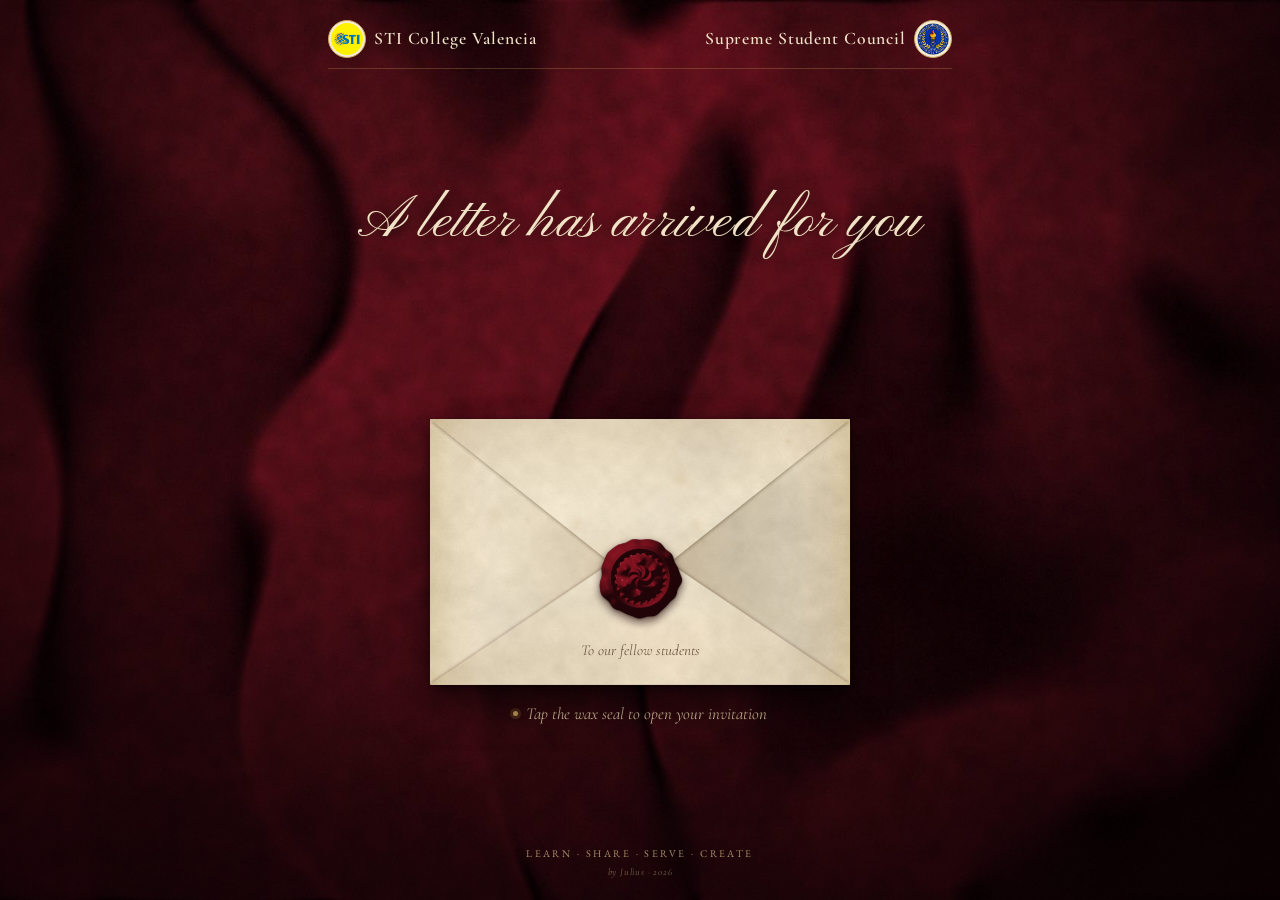
==== commit 0bfd862e: "Envelope behaves like a real one: paper stays inside its walls and comes out fully before unfolding" ====
--- a/index.html
+++ b/index.html
@@ -22,11 +22,11 @@
   <link rel="preload" href="assets/fonts/eb-garamond-latin-600-normal.woff2" as="font" type="font/woff2" crossorigin>
   <link rel="preload" href="assets/fonts/cormorant-garamond-latin-500-italic.woff2" as="font" type="font/woff2" crossorigin>
   <link rel="stylesheet" href="assets/fonts/fonts.css?v=1">
-  <link rel="stylesheet" href="styles.css?v=20261014-used">
+  <link rel="stylesheet" href="styles.css?v=20261014-real">
   <script src="config.js" defer></script>
   <script src="assets/vendor/qrcode.js" defer></script>
   <script src="assets/ticket.js?v=20261014-owner" defer></script>
-  <script src="script.js?v=20261014-used" defer></script>
+  <script src="script.js?v=20261014-real" defer></script>
 </head>
 <body data-audience="student">
   <svg width="0" height="0" style="position:absolute" aria-hidden="true" focusable="false">
@@ -66,12 +66,14 @@
         <div class="envelope-stage">
           <div class="envelope" id="envelope">
             <div class="env-back"></div>
+            <div class="env-papers">
             <div class="env-letter paper" aria-hidden="true">
               <span class="mini-kicker">STI College Valencia</span>
               <span class="mini-title">Panaghimamat</span>
               <span class="mini-rule"></span>
               <span class="mini-date">23 October 2026</span>
               <span class="letter-wear" aria-hidden="true"></span>
+            </div>
             </div>
             <svg class="env-pocket" viewBox="0 0 1580 1000" preserveAspectRatio="none" aria-hidden="true">
               <path d="M0 0 L768 548 Q790 562 768 576 L0 1000 Z" fill="url(#paperFill)" filter="url(#foldShadow)"/>
--- a/styles.css
+++ b/styles.css
@@ -66,6 +66,10 @@
 .envelope{position:relative;width:100%;aspect-ratio:1.58}
 .env-back{position:absolute;inset:0;border-radius:2px;background:var(--liner);
   box-shadow:inset 0 0 0 7px #d8c6a2,inset 0 0 0 8px rgba(90,60,25,.35),inset 0 10px 24px rgba(0,0,0,.45),0 22px 36px rgba(0,0,0,.55),0 4px 10px rgba(0,0,0,.4)}
+.env-papers{position:absolute;inset:0;z-index:2;pointer-events:none;
+  /* Papers can only leave through the open top: anything past the side or bottom walls is hidden. */
+  clip-path:polygon(-80% -700%,180% -700%,180% 0,100% 0,100% 100%,0 100%,0 0,-80% 0)}
+.env-papers .env-reply{pointer-events:auto}
 .env-letter{position:absolute;left:7%;right:7%;top:6%;height:86%;z-index:2;color:var(--ink);
   display:flex;flex-direction:column;align-items:center;padding-top:10%;gap:5px;will-change:transform}
 .env-letter:before{content:'';position:absolute;inset:8px;border:1px solid rgba(155,110,50,.45)}
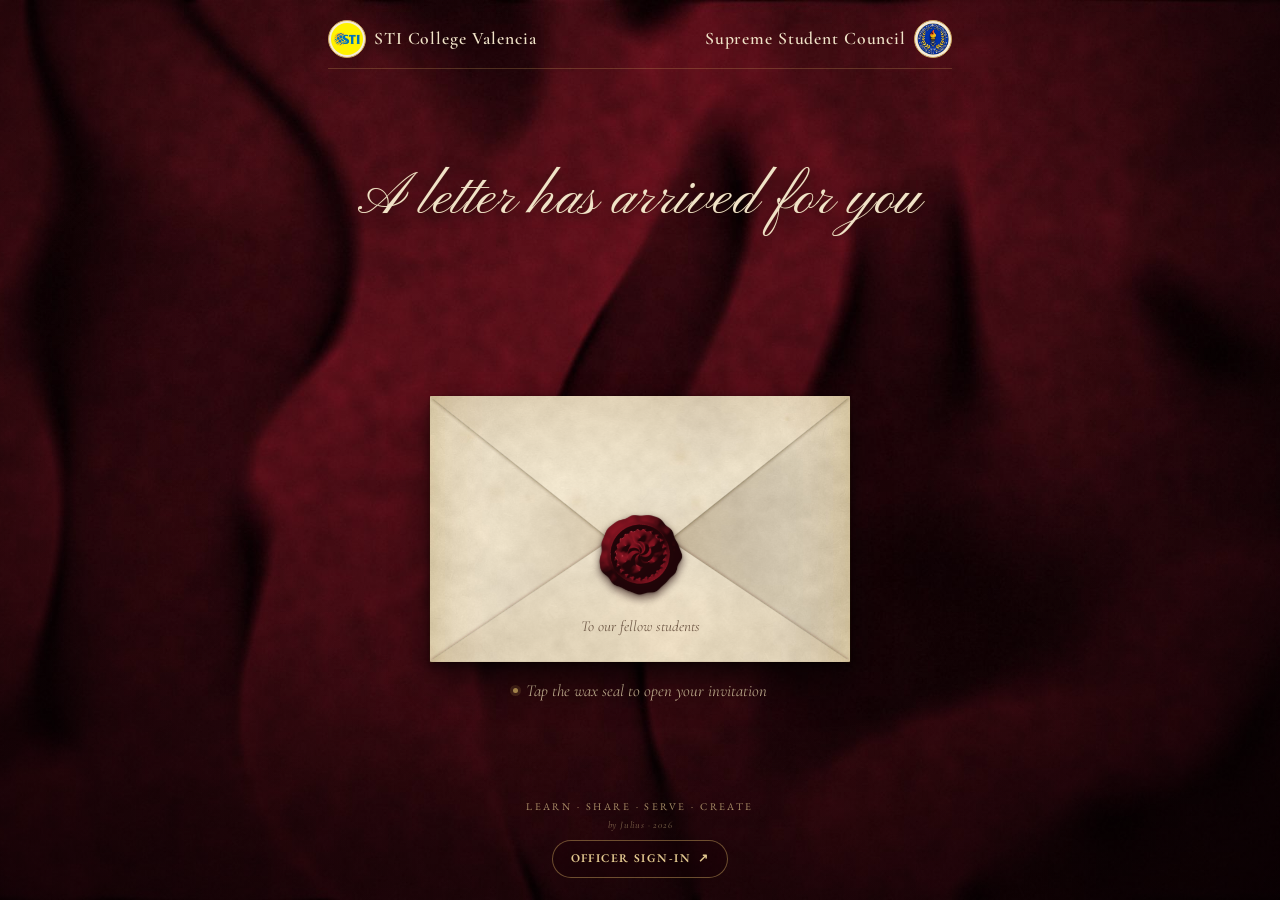
==== commit 5e61d41a: "Add visible officer sign-in entry using existing Sheets-backed scanner" ====
--- a/index.html
+++ b/index.html
@@ -22,11 +22,11 @@
   <link rel="preload" href="assets/fonts/eb-garamond-latin-600-normal.woff2" as="font" type="font/woff2" crossorigin>
   <link rel="preload" href="assets/fonts/cormorant-garamond-latin-500-italic.woff2" as="font" type="font/woff2" crossorigin>
   <link rel="stylesheet" href="assets/fonts/fonts.css?v=1">
-  <link rel="stylesheet" href="styles.css?v=20261014-real">
+  <link rel="stylesheet" href="styles.css?v=20261014-plain">
   <script src="config.js" defer></script>
   <script src="assets/vendor/qrcode.js" defer></script>
   <script src="assets/ticket.js?v=20261014-owner" defer></script>
-  <script src="script.js?v=20261014-real" defer></script>
+  <script src="script.js?v=20261014-plain" defer></script>
 </head>
 <body data-audience="student">
   <svg width="0" height="0" style="position:absolute" aria-hidden="true" focusable="false">
@@ -72,7 +72,6 @@
               <span class="mini-title">Panaghimamat</span>
               <span class="mini-rule"></span>
               <span class="mini-date">23 October 2026</span>
-              <span class="letter-wear" aria-hidden="true"></span>
             </div>
             </div>
             <svg class="env-pocket" viewBox="0 0 1580 1000" preserveAspectRatio="none" aria-hidden="true">
@@ -250,6 +249,7 @@
     </footer>
     <p class="footer-mark">Learn · Share · Serve · Create</p>
     <p class="credit">by Julius · 2026</p>
+    <p class="officer-access"><a href="scanner/" aria-label="Officer sign-in and ticket scanner">Officer sign-in <span aria-hidden="true">↗</span></a></p>
   </div>
 
   <!-- THE INVITATION (opens from the envelope) -->
--- a/styles.css
+++ b/styles.css
@@ -73,20 +73,6 @@
 .env-letter{position:absolute;left:7%;right:7%;top:6%;height:86%;z-index:2;color:var(--ink);
   display:flex;flex-direction:column;align-items:center;padding-top:10%;gap:5px;will-change:transform}
 .env-letter:before{content:'';position:absolute;inset:8px;border:1px solid rgba(155,110,50,.45)}
-.letter-wear{display:none;position:absolute;inset:0;pointer-events:none;z-index:1}
-/* A letter that has been read: two fold creases, light handling stains and a dog-eared corner. */
-.env-letter.is-used .letter-wear{display:block;
-  background:
-    linear-gradient(180deg,transparent calc(33.3% - 3px),rgba(90,60,25,.16) calc(33.3% - 1px),rgba(255,250,235,.55) 33.3%,rgba(90,60,25,.07) calc(33.3% + 3px),transparent calc(33.3% + 7px)),
-    linear-gradient(180deg,transparent calc(66.6% - 3px),rgba(90,60,25,.14) calc(66.6% - 1px),rgba(255,250,235,.5) 66.6%,rgba(90,60,25,.06) calc(66.6% + 3px),transparent calc(66.6% + 7px)),
-    linear-gradient(180deg,rgba(90,60,25,.08),transparent 22%,transparent 78%,rgba(90,60,25,.1)),
-    radial-gradient(ellipse 30% 18% at 22% 78%,rgba(140,95,40,.13),transparent 70%),
-    radial-gradient(ellipse 22% 14% at 84% 30%,rgba(140,95,40,.09),transparent 70%)}
-.env-letter.is-used .letter-wear:after{content:'';position:absolute;top:0;right:0;width:13%;aspect-ratio:1;
-  background:linear-gradient(225deg,#3e0a11 0 50%,#cdb48a 50%,#eadcbf 75%,#d6c29c);
-  filter:drop-shadow(-2px 2px 2px rgba(60,35,15,.35))}
-.env-letter.is-used .mini-kicker,.env-letter.is-used .mini-date{opacity:.8}
-.env-letter.is-used .mini-title{filter:saturate(.85)}
 .mini-kicker{font-size:.52rem;letter-spacing:.24em;text-transform:uppercase;color:var(--ink-faint)}
 .mini-title{font:italic 500 1.5rem/1 var(--serif);color:var(--oxblood)}
 .mini-rule{width:40px;height:1px;background:var(--gold)}
@@ -398,3 +384,8 @@
   body:has(#ticketSlot:not([hidden]) .ticket) .paper:after{filter:none;box-shadow:none;-webkit-print-color-adjust:exact;print-color-adjust:exact}
   .ticket-page .velvet,.ticket-page .masthead,.ticket-page .footer-mark,.ticket-page .credit,.ticket-page .actions,.ticket-page .page-title,.ticket-page .lead{display:none}
 }
+
+/* Low-profile officer entry — outside the guest invitation flow. */
+.officer-access{text-align:center;margin:9px 0 0}
+.officer-access a{display:inline-flex;align-items:center;justify-content:center;gap:7px;min-height:38px;padding:7px 18px;border:1px solid rgba(201,162,92,.48);border-radius:999px;background:rgba(24,2,5,.42);color:var(--gold-soft);font:600 .74rem/1.15 var(--body);letter-spacing:.12em;text-transform:uppercase;text-decoration:none;transition:background .15s,border-color .15s}
+.officer-access a:hover,.officer-access a:focus-visible{background:rgba(201,162,92,.14);border-color:var(--gold-soft)}
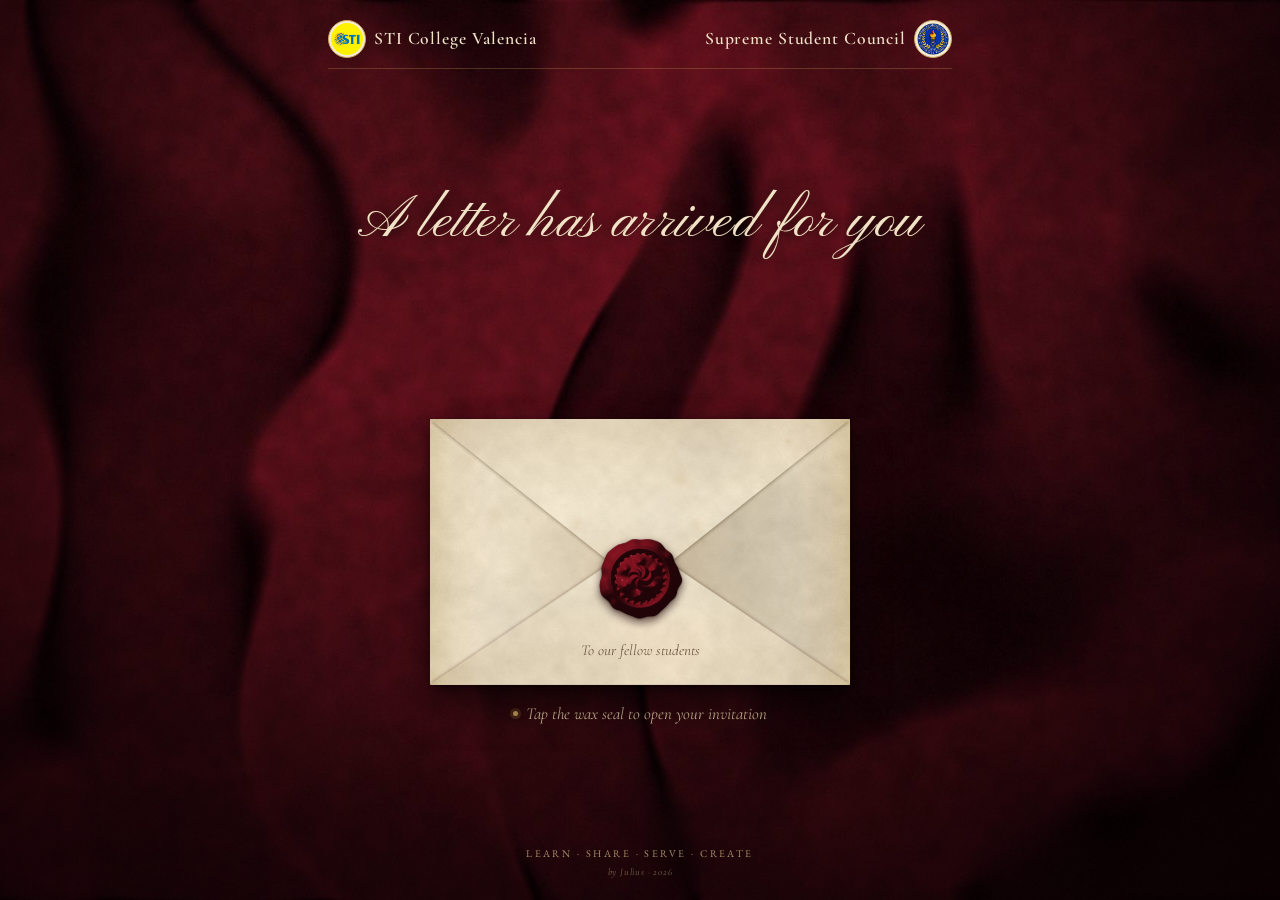
==== commit 59f8183c: "Revert officer sign-in entry added to invitation and scanner" ====
--- a/index.html
+++ b/index.html
@@ -249,7 +249,6 @@
     </footer>
     <p class="footer-mark">Learn · Share · Serve · Create</p>
     <p class="credit">by Julius · 2026</p>
-    <p class="officer-access"><a href="scanner/" aria-label="Officer sign-in and ticket scanner">Officer sign-in <span aria-hidden="true">↗</span></a></p>
   </div>
 
   <!-- THE INVITATION (opens from the envelope) -->
--- a/styles.css
+++ b/styles.css
@@ -384,8 +384,3 @@
   body:has(#ticketSlot:not([hidden]) .ticket) .paper:after{filter:none;box-shadow:none;-webkit-print-color-adjust:exact;print-color-adjust:exact}
   .ticket-page .velvet,.ticket-page .masthead,.ticket-page .footer-mark,.ticket-page .credit,.ticket-page .actions,.ticket-page .page-title,.ticket-page .lead{display:none}
 }
-
-/* Low-profile officer entry — outside the guest invitation flow. */
-.officer-access{text-align:center;margin:9px 0 0}
-.officer-access a{display:inline-flex;align-items:center;justify-content:center;gap:7px;min-height:38px;padding:7px 18px;border:1px solid rgba(201,162,92,.48);border-radius:999px;background:rgba(24,2,5,.42);color:var(--gold-soft);font:600 .74rem/1.15 var(--body);letter-spacing:.12em;text-transform:uppercase;text-decoration:none;transition:background .15s,border-color .15s}
-.officer-access a:hover,.officer-access a:focus-visible{background:rgba(201,162,92,.14);border-color:var(--gold-soft)}
